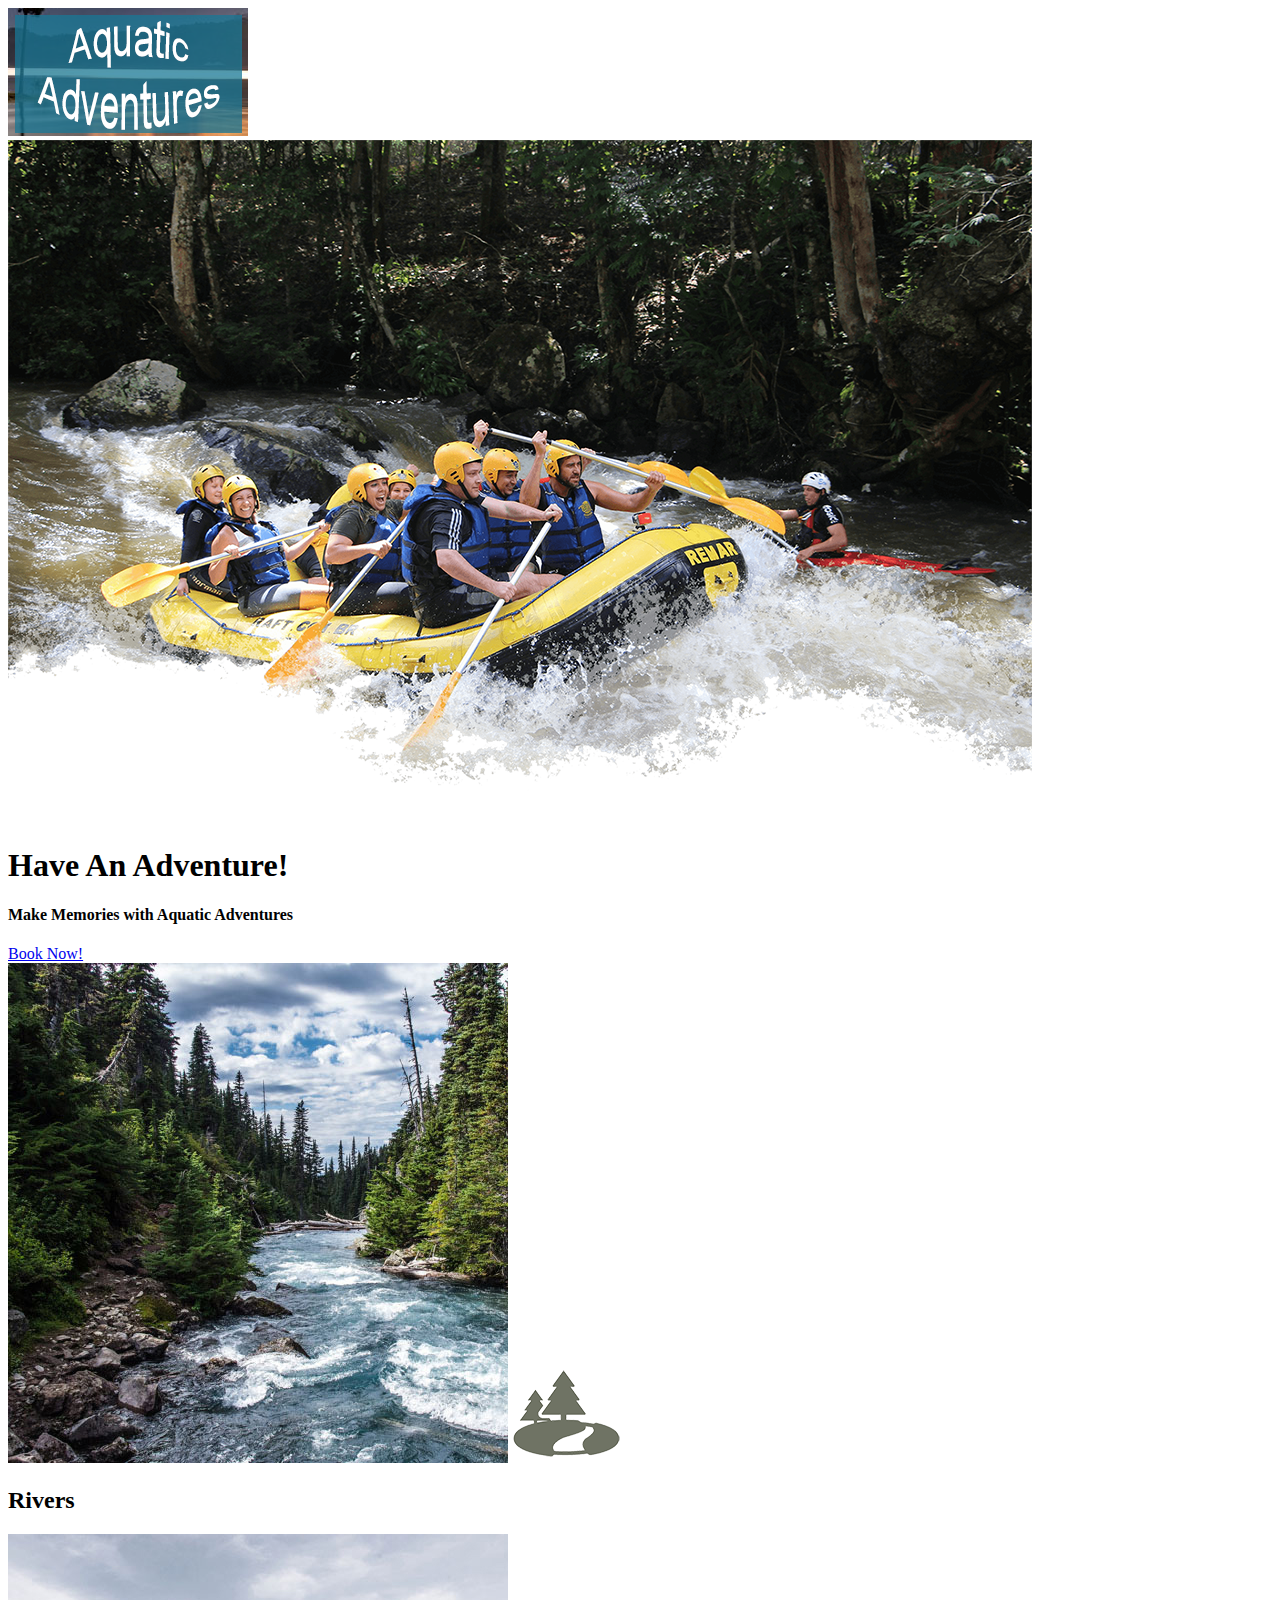
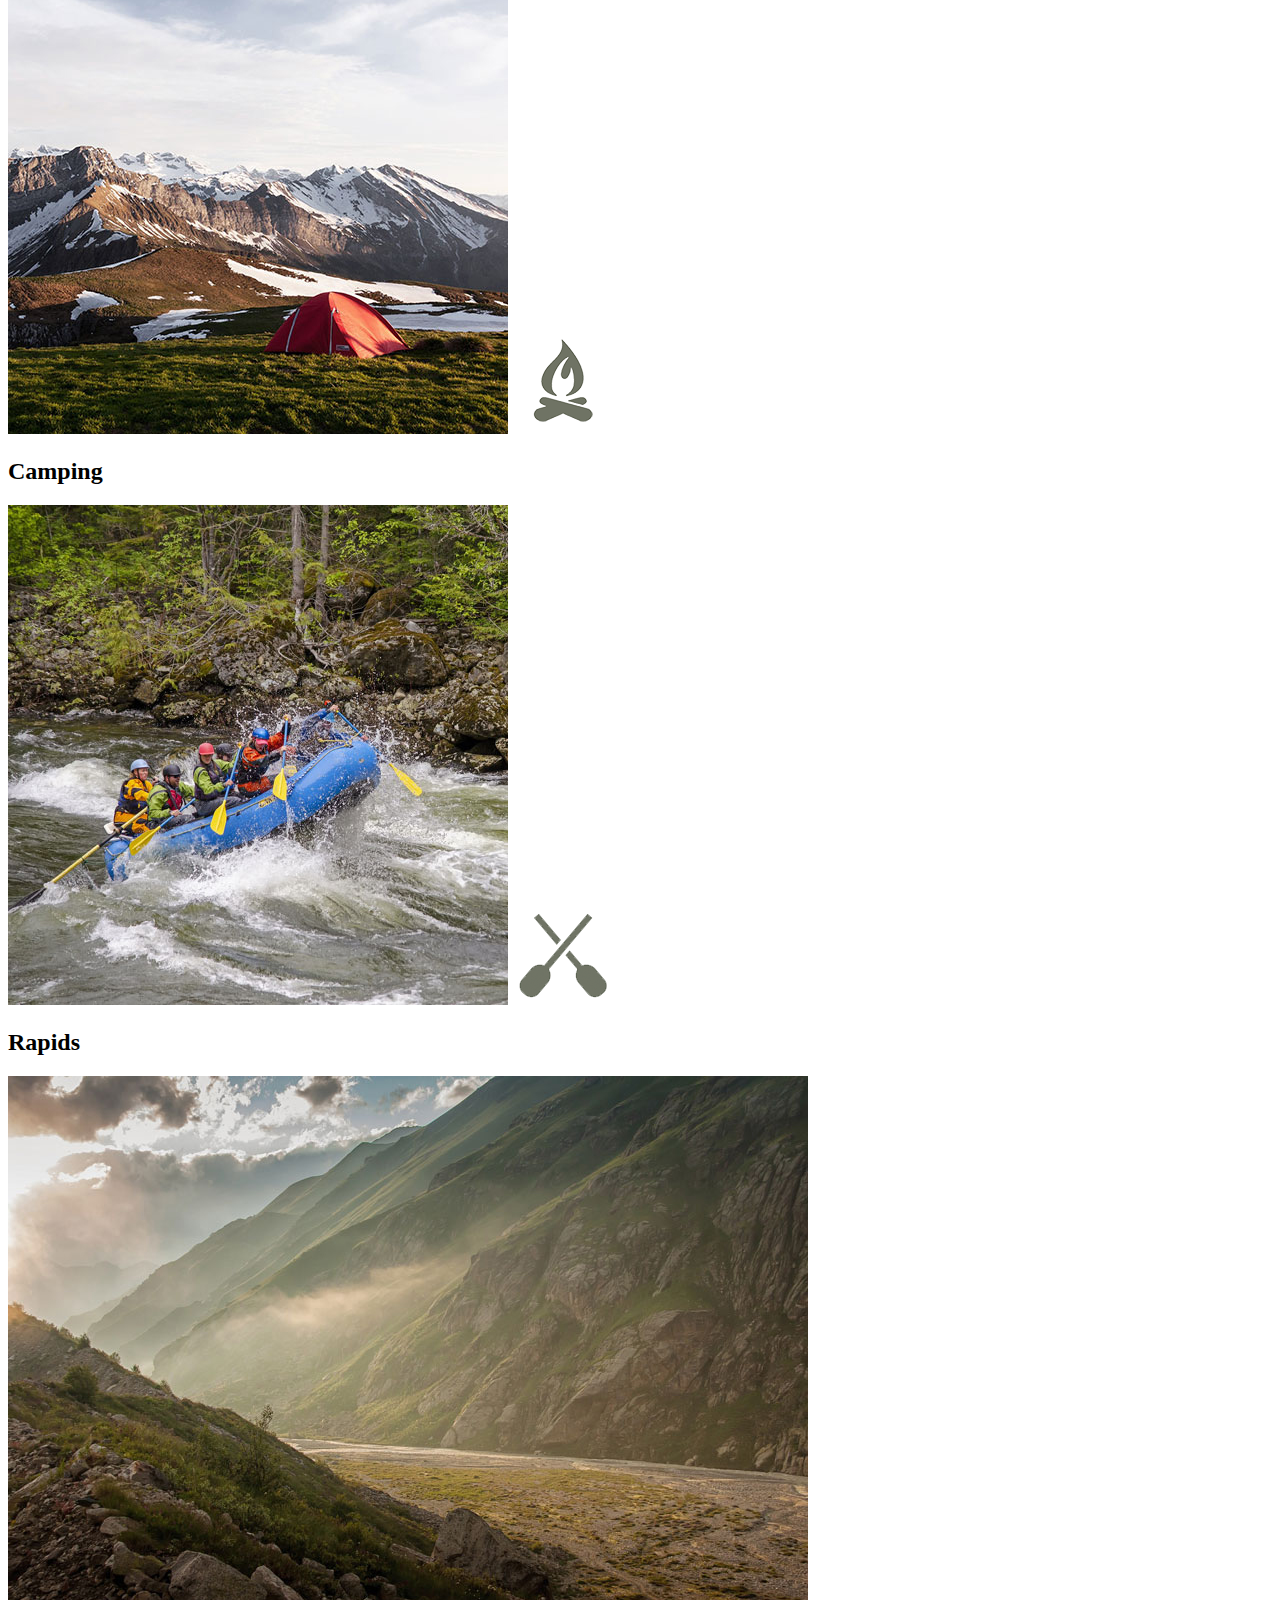
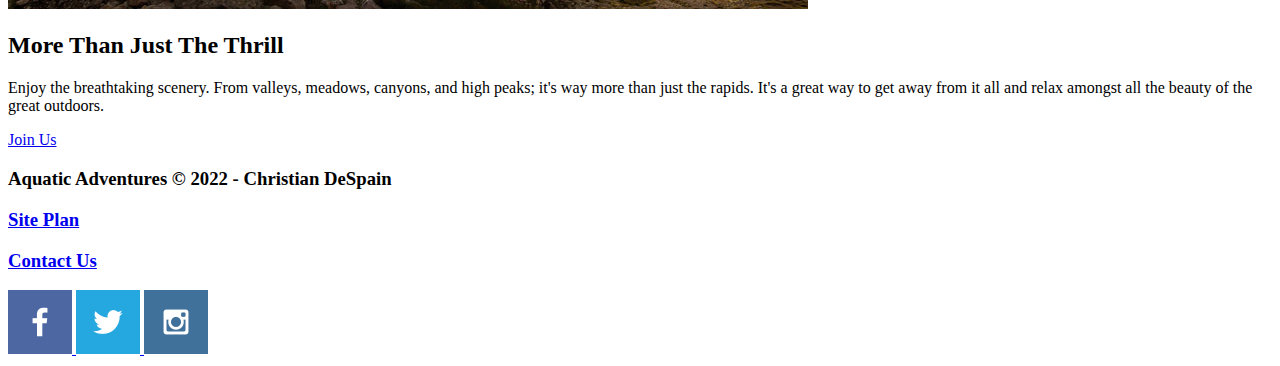
==== wwr/index.html @ c96da8d8 "added HTML content to homepage (including pictures)" ====
<!DOCTYPE html>
<html lang="en">

<head>
    <meta charset="UTF-8">
    <meta http-equiv="X-UA-Compatible" content="IE=edge">
    <meta name="viewport" content="width=device-width, initial-scale=1.0">
    <title>Aquatic Adventures | Home</title>
</head>

<body>
    <header>
        <a id="logo_link" href="index.html">
            <img class="logo" src="images/logo_01_withbackground_minimized.png" alt="Aquatic Adventures Logo">
        </a>
    </header>
    <div id="hero">
        <div id="hero-box">
            <img id="hero-img" src="images/hero.png" alt="People Enjoying Rafting">
            <section id="hero-msg">
                <h1 class="home-title">Have An Adventure!</h1>
                <h4>Make Memories with Aquatic Adventures</h4>
                <div class="button-box">
                    <a class="book" href="rates.html">Book Now!</a>
                </div>
            </section>
        </div>
    </div>
    <main class="home-grid">
        <section class="rivers-card">
            <img class="card-img" src="images/rivers.jpg" alt="river in forest">
            <img class="icon" src="images/river_icon.png" alt="river icon">
            <h2>Rivers</h2>
        </section>
        <section class="camping-card">
            <img class="card-img" src="images/camping.jpg" alt="tent in mountains">
            <img class="icon" src="images/fire_icon.png" alt="fire icon">
            <h2>Camping</h2>
        </section>
        <section class="rapids-card">
            <img class="card-img" src="images/rapids.jpg" alt="rafting boat">
            <img class="icon" src="images/oars.png" alt="oars icon">
            <h2>Rapids</h2>
        </section>
        <img class="mountains" src="images/mountains.jpg" alt="Misty mountains">
        <section class="msg">
            <h2>More Than Just The Thrill</h2>
            <p>Enjoy the breathtaking scenery. From valleys, meadows, canyons, and high peaks; it's way more than just
                the rapids. It's a great way to get away from it all and relax amongst all the beauty of the great
                outdoors. </p>
            <a class='join' href="rivers.html">Join Us</a>
        </section>

    </main>
    <footer>
        <h3>Aquatic Adventures &copy; 2022 - Christian DeSpain</h3>
        <h3><a href="site-plan-rafting.html">Site Plan</a></h3>
        <h3><a href="contactus.html">Contact Us</a></h3>
        <div class="social">
            <a href="https://facebook.com">
                <img src="images/facebook.png" alt="fb icon">
            </a>
            <a href="https://twitter.com">
                <img src="images/twitter.png" alt="twitter icon">
            </a>
            <a href="https://instagram.com">
                <img src="images/instagram.png" alt="instagram icon">
            </a>
        </div>
    </footer>
</body>

</html>
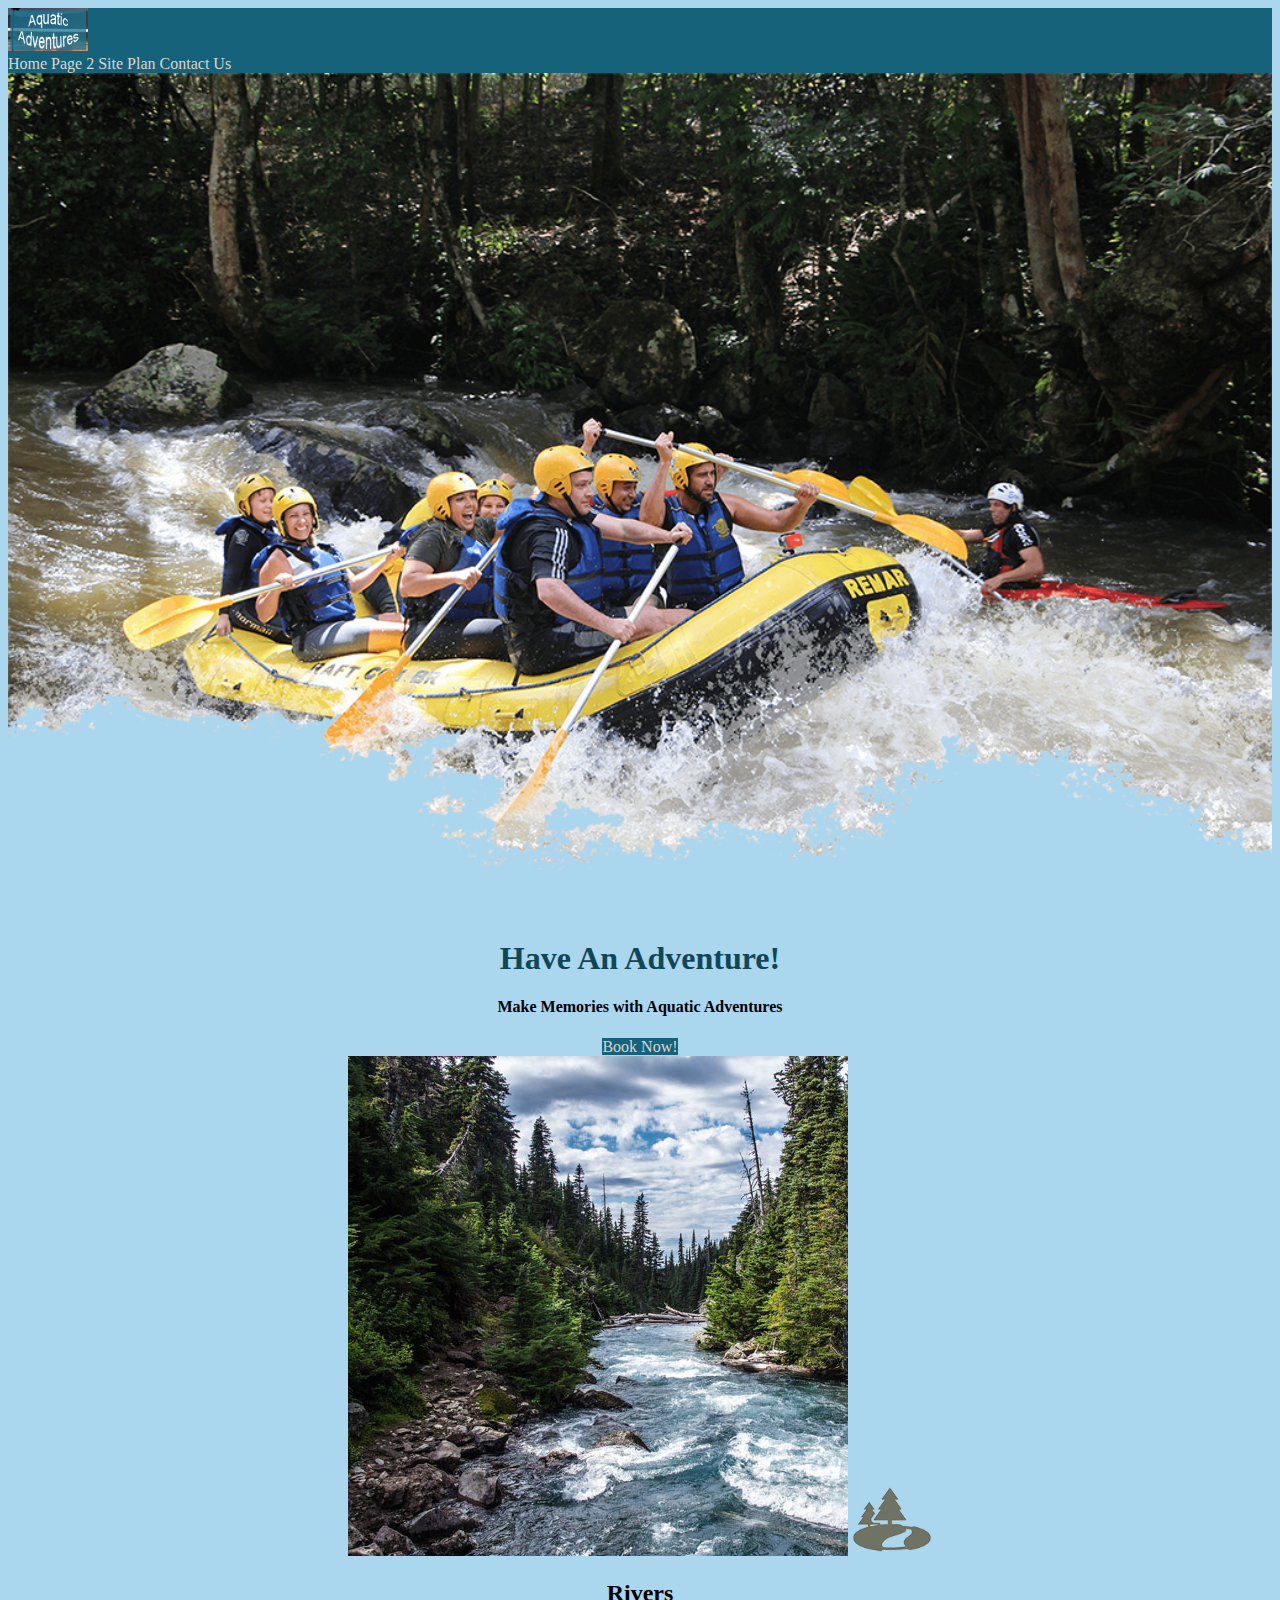
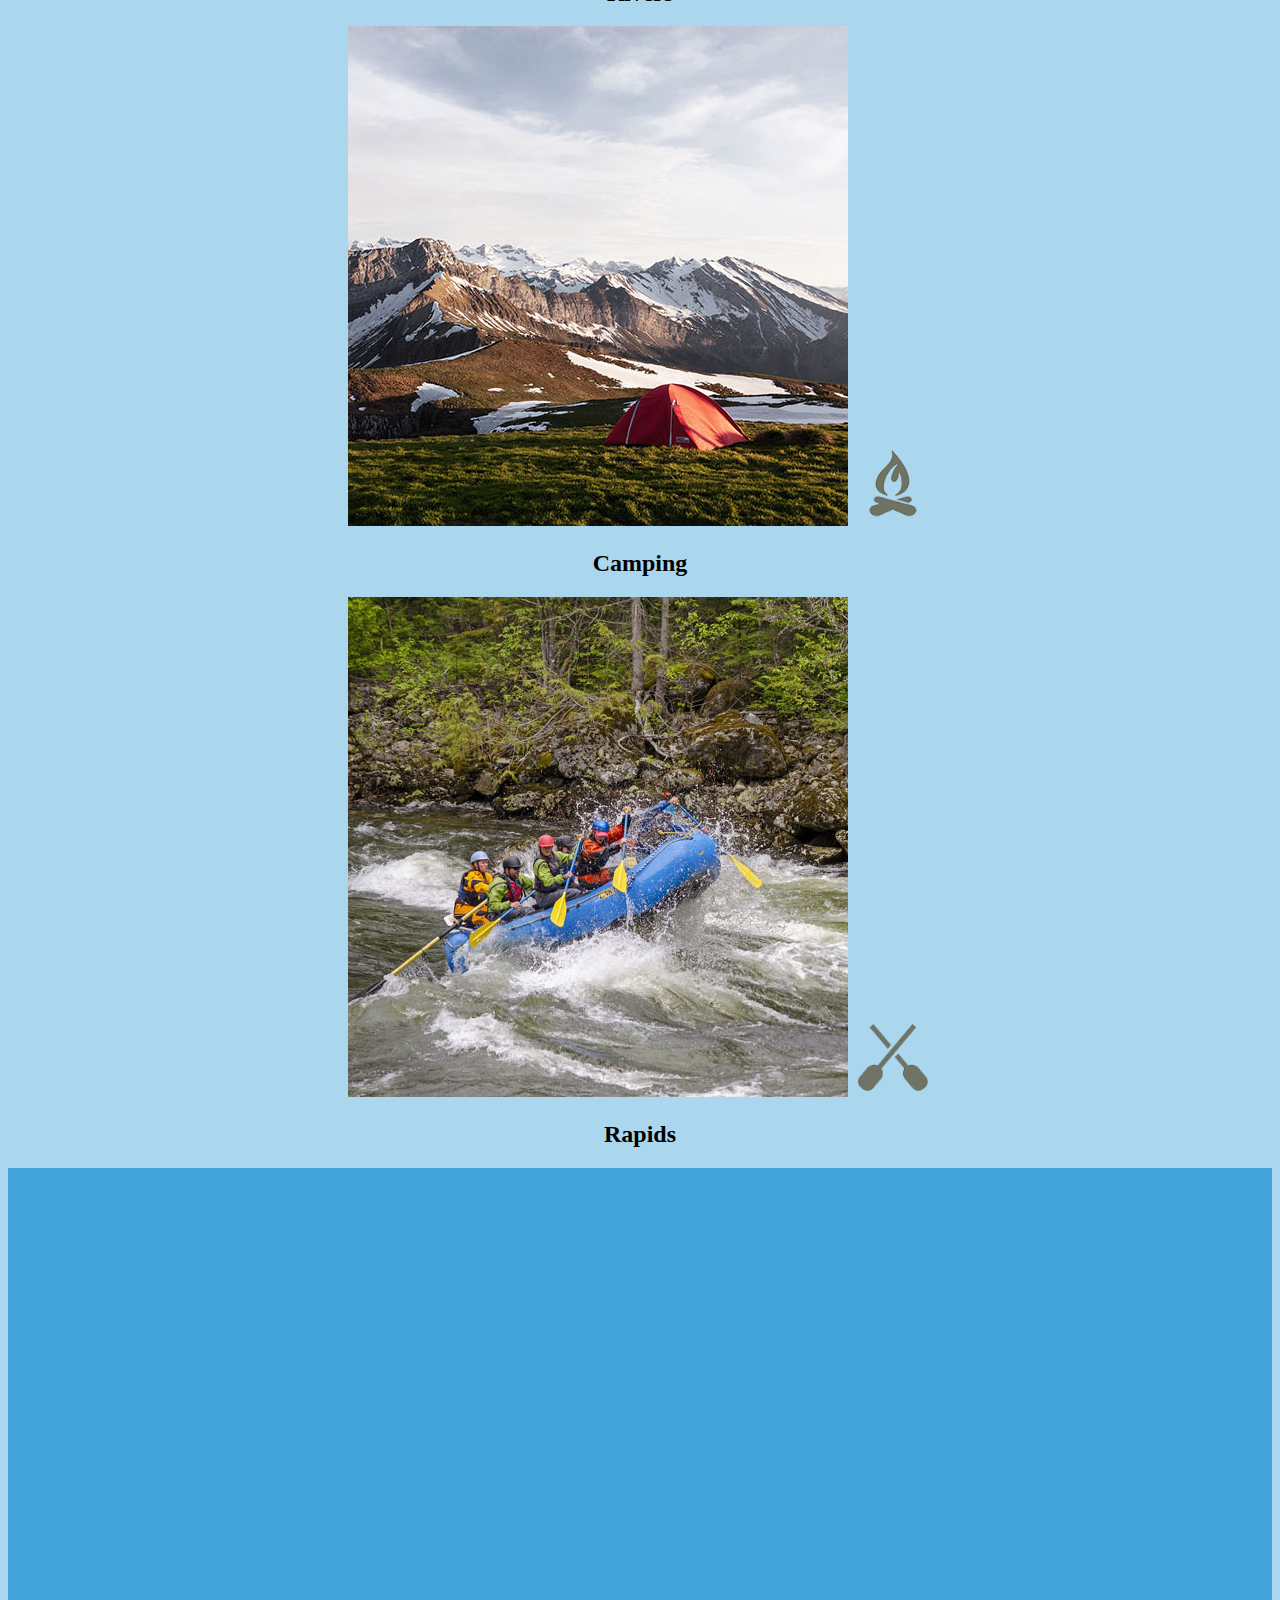
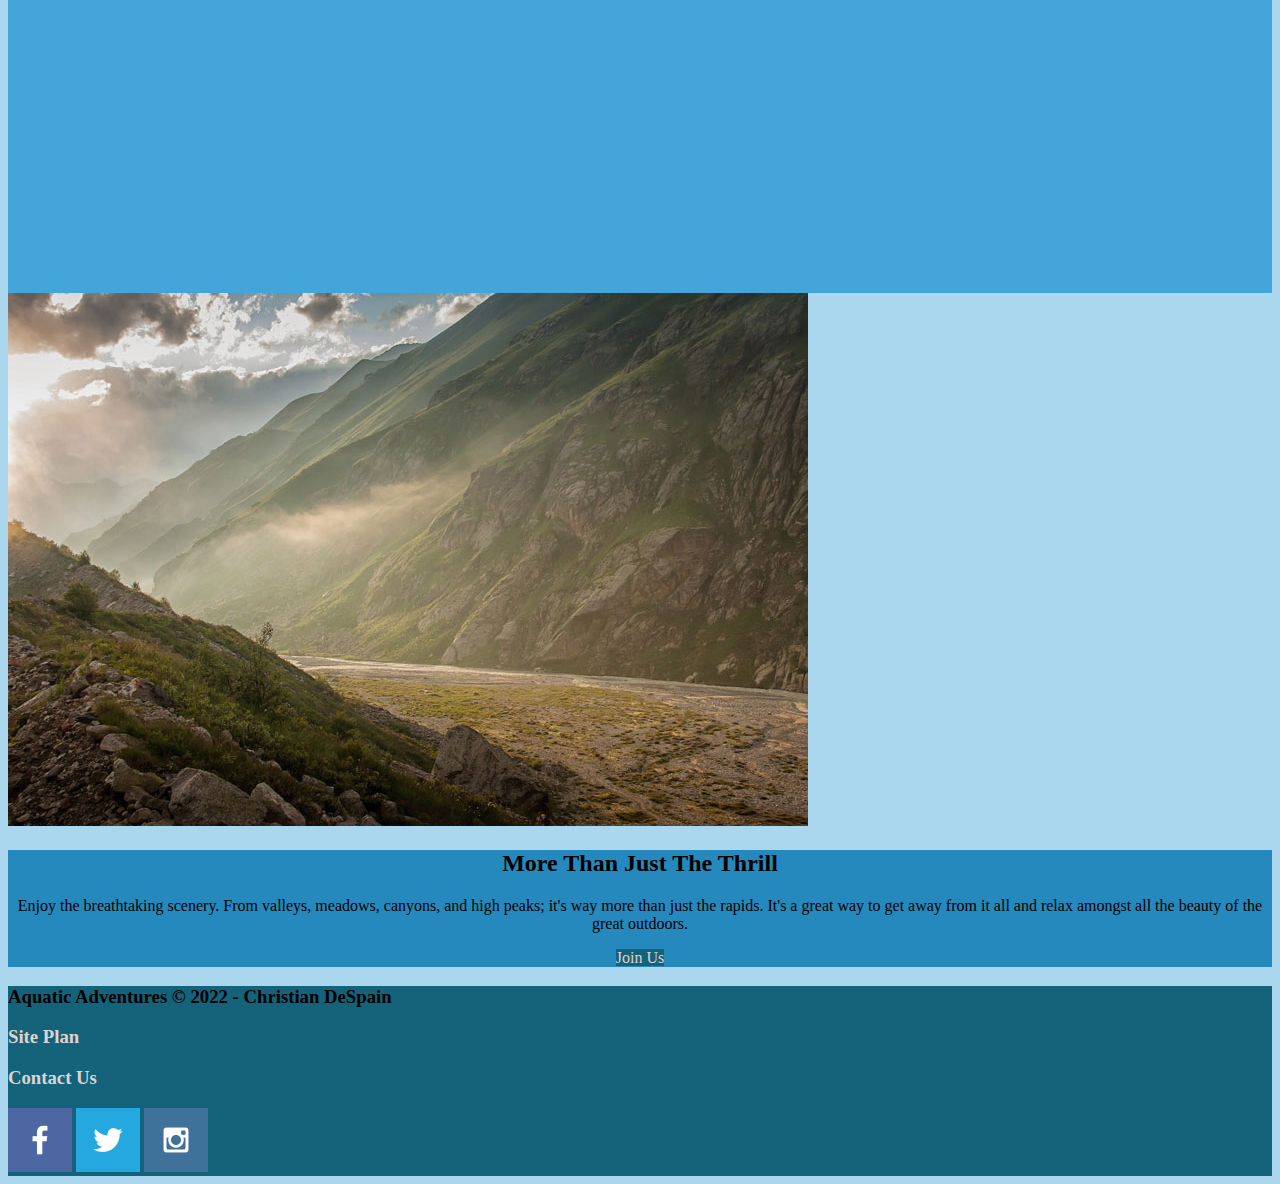
==== commit caa4eb90: "Added CSS stylesheet to main page and updated HTML" ====
--- a/wwr/index.html
+++ b/wwr/index.html
@@ -5,69 +5,79 @@
     <meta charset="UTF-8">
     <meta http-equiv="X-UA-Compatible" content="IE=edge">
     <meta name="viewport" content="width=device-width, initial-scale=1.0">
+    <link rel="stylesheet" href="styles/style.css">
     <title>Aquatic Adventures | Home</title>
 </head>
 
 <body>
-    <header>
-        <a id="logo_link" href="index.html">
-            <img class="logo" src="images/logo_01_withbackground_minimized.png" alt="Aquatic Adventures Logo">
-        </a>
-    </header>
-    <div id="hero">
-        <div id="hero-box">
-            <img id="hero-img" src="images/hero.png" alt="People Enjoying Rafting">
-            <section id="hero-msg">
-                <h1 class="home-title">Have An Adventure!</h1>
-                <h4>Make Memories with Aquatic Adventures</h4>
-                <div class="button-box">
-                    <a class="book" href="rates.html">Book Now!</a>
-                </div>
+    <div id="content">
+        <header>
+            <a id="logo_link" href="index.html">
+                <img class="logo" src="images/logo_01_withbackground_minimized.png" alt="Aquatic Adventures Logo">
+            </a>
+            <nav>
+                <a href="index.html">Home</a>
+                <a href="#">Page 2</a>
+                <a href="site-plan-rafting.html">Site Plan</a>
+                <a href="contactus.html">Contact Us</a>
+            </nav>
+        </header>
+        <div id="hero">
+            <div id="hero-box">
+                <img id="hero-img" src="images/hero.png" alt="People Enjoying Rafting">
+                <section id="hero-msg">
+                    <h1 class="home-title">Have An Adventure!</h1>
+                    <h4>Make Memories with Aquatic Adventures</h4>
+                    <div class="button-box">
+                        <a class="book" href="rates.html">Book Now!</a>
+                    </div>
+                </section>
+            </div>
+        </div>
+        <main class="home-grid">
+            <section class="rivers-card">
+                <img class="card-img" src="images/rivers.jpg" alt="river in forest">
+                <img class="icon" src="images/river_icon.png" alt="river icon">
+                <h2>Rivers</h2>
             </section>
-        </div>
+            <section class="camping-card">
+                <img class="card-img" src="images/camping.jpg" alt="tent in mountains">
+                <img class="icon" src="images/fire_icon.png" alt="fire icon">
+                <h2>Camping</h2>
+            </section>
+            <section class="rapids-card">
+                <img class="card-img" src="images/rapids.jpg" alt="rafting boat">
+                <img class="icon" src="images/oars.png" alt="oars icon">
+                <h2>Rapids</h2>
+            </section>
+            <div id="background"></div>
+            <img class="mountains" src="images/mountains.jpg" alt="Misty mountains">
+            <section class="msg">
+                <h2>More Than Just The Thrill</h2>
+                <p>Enjoy the breathtaking scenery. From valleys, meadows, canyons, and high peaks; it's way more than just
+                    the rapids. It's a great way to get away from it all and relax amongst all the beauty of the great
+                    outdoors. </p>
+                <a class='join' href="rivers.html">Join Us</a>
+            </section>
+
+        </main>
+        <footer>
+            <h3>Aquatic Adventures &copy; 2022 - Christian DeSpain</h3>
+            <h3><a href="site-plan-rafting.html">Site Plan</a></h3>
+            <h3><a href="contactus.html">Contact Us</a></h3>
+            <div class="social">
+                <a href="https://facebook.com" target="_blank">
+                    <img src="images/facebook.png" alt="fb icon">
+                </a>
+                <a href="https://twitter.com" target="_blank">
+                    <img src="images/twitter.png" alt="twitter icon">
+                </a>
+                <a href="https://instagram.com" target="_blank">
+                    <img src="images/instagram.png" alt="instagram icon">
+                </a>
+            </div>
+        </footer>
     </div>
-    <main class="home-grid">
-        <section class="rivers-card">
-            <img class="card-img" src="images/rivers.jpg" alt="river in forest">
-            <img class="icon" src="images/river_icon.png" alt="river icon">
-            <h2>Rivers</h2>
-        </section>
-        <section class="camping-card">
-            <img class="card-img" src="images/camping.jpg" alt="tent in mountains">
-            <img class="icon" src="images/fire_icon.png" alt="fire icon">
-            <h2>Camping</h2>
-        </section>
-        <section class="rapids-card">
-            <img class="card-img" src="images/rapids.jpg" alt="rafting boat">
-            <img class="icon" src="images/oars.png" alt="oars icon">
-            <h2>Rapids</h2>
-        </section>
-        <img class="mountains" src="images/mountains.jpg" alt="Misty mountains">
-        <section class="msg">
-            <h2>More Than Just The Thrill</h2>
-            <p>Enjoy the breathtaking scenery. From valleys, meadows, canyons, and high peaks; it's way more than just
-                the rapids. It's a great way to get away from it all and relax amongst all the beauty of the great
-                outdoors. </p>
-            <a class='join' href="rivers.html">Join Us</a>
-        </section>
-
-    </main>
-    <footer>
-        <h3>Aquatic Adventures &copy; 2022 - Christian DeSpain</h3>
-        <h3><a href="site-plan-rafting.html">Site Plan</a></h3>
-        <h3><a href="contactus.html">Contact Us</a></h3>
-        <div class="social">
-            <a href="https://facebook.com">
-                <img src="images/facebook.png" alt="fb icon">
-            </a>
-            <a href="https://twitter.com">
-                <img src="images/twitter.png" alt="twitter icon">
-            </a>
-            <a href="https://instagram.com">
-                <img src="images/instagram.png" alt="instagram icon">
-            </a>
-        </div>
-    </footer>
 </body>
 
 </html>--- a/wwr/styles/style.css
+++ b/wwr/styles/style.css
@@ -0,0 +1,96 @@
+#content {
+    max-width: 1600px;
+    margin: 0 auto;
+}
+
+nav a {
+    text-align: center;
+    color: #DFD3CD;
+    text-decoration: none;
+}
+
+nav a:hover {
+    background-color: #1C3535;
+    color: #767F76;
+}
+
+#hero-msg h1, #hero-msg h4 {
+    text-align: center;
+}
+
+#hero-img {
+    width: 100%;
+}
+
+.button-box {
+    text-align: center;
+}
+
+main section {
+    text-align: center;
+}
+
+#background {
+    height: 725px;
+    background-color: #44A5DA;
+}
+
+body {
+    background-color: #AAD6EE;
+}
+
+header {
+    background-color: #14637B;
+}
+
+.book, .join {
+    background-color: #14637B;
+    color: #DFD3CD;
+    text-decoration: none;
+}
+
+.book:hover, .join:hover {
+    background-color: #1C3535;
+    color: #767F76;
+}
+
+.msg {
+    background-color: #2589BD;
+}
+
+.msg h2, h4 {
+    color: black;
+}
+
+.msg p {
+    color: black;
+}
+
+footer {
+    background-color: #14637B;
+}
+
+footer h3 {
+    color: black;
+}
+
+footer a {
+    color: #DFD3CD;
+    text-decoration: none;
+}
+
+footer a:hover {
+    color: #767F76;
+}
+
+.home-title {
+    color: #0E4758;
+}
+
+.icon {
+    width: 80px;
+}
+
+.logo {
+    width: 80px;
+}